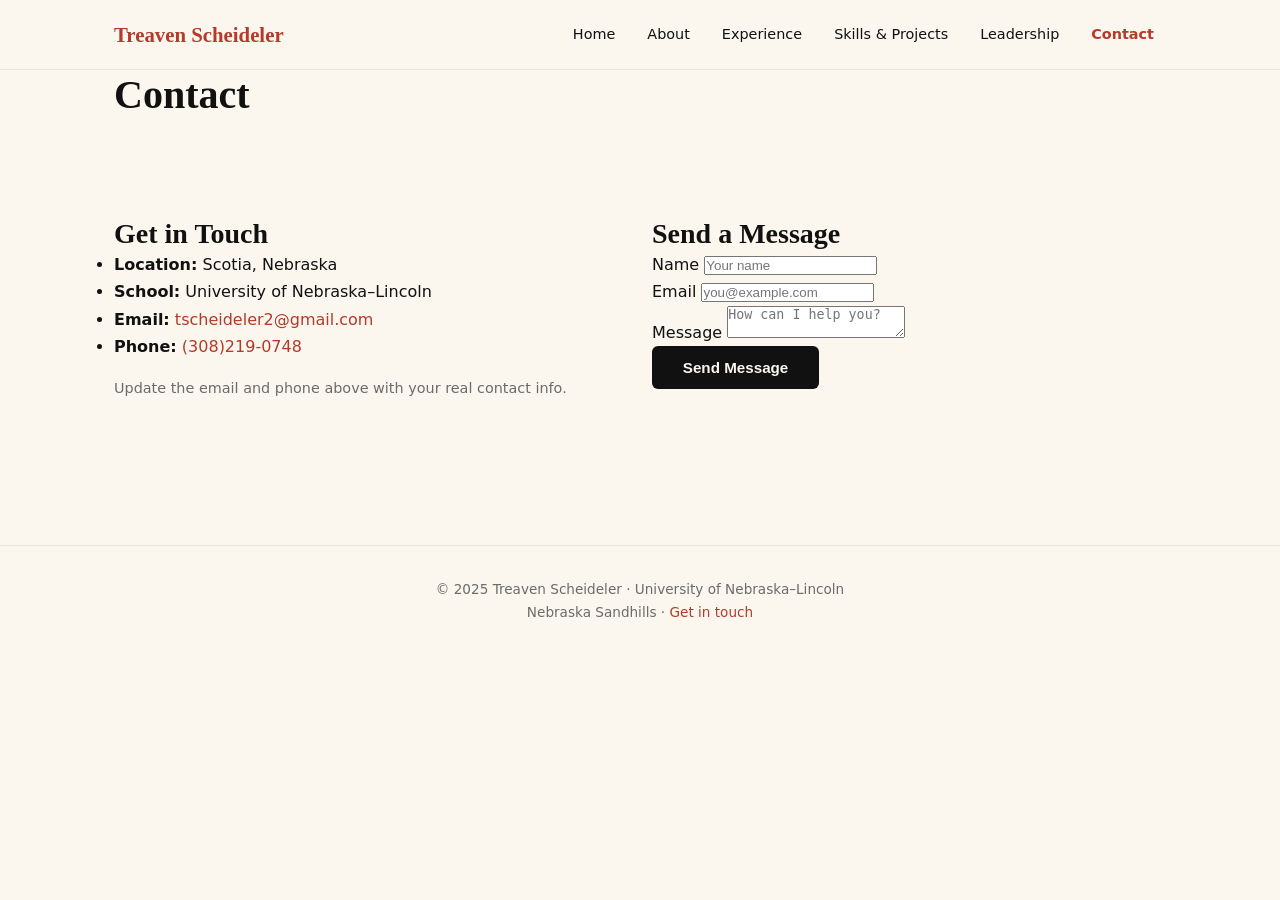
==== contact.html @ 9ba95659 "Add files via upload" ====
<!DOCTYPE html>
<html lang="en">
<head>
  <meta charset="UTF-8">
  <meta name="viewport" content="width=device-width, initial-scale=1.0">
  <meta name="description" content="Contact Treaven Scheideler — phone, email, and location.">
  <title>Contact | Treaven Scheideler</title>
  <link rel="stylesheet" href="css/styles.css">
</head>
<body>

  <header class="site-header">
    <div class="container">
      <a href="index.html" class="site-logo">Treaven Scheideler</a>
      <nav class="site-nav">
        <a href="index.html">Home</a>
        <a href="about.html">About</a>
        <a href="experience.html">Experience</a>
        <a href="projects.html">Skills &amp; Projects</a>
        <a href="leadership.html">Leadership</a>
        <a href="contact.html" class="active">Contact</a>
      </nav>
    </div>
  </header>

  <main id="main">
    <div class="container">
      <div class="page-header">
        <h1>Contact</h1>
      </div>

      <section class="section">
        <div class="card-grid" style="align-items: start;">

          <div>
            <h2 class="section-title">Get in Touch</h2>
            <ul class="contact-info">
              <li><strong>Location:</strong> Scotia, Nebraska</li>
              <li><strong>School:</strong> University of Nebraska–Lincoln</li>
              <li><strong>Email:</strong> <a href="mailto:tscheideler2@gmail.com">tscheideler2@gmail.com</a></li>
              <li><strong>Phone:</strong> <a href="tel:+13082190748">(308)219-0748</a></li>
            </ul>
            <p style="margin-top: 1rem; color: var(--color-muted); font-size: 0.9rem;">Update the email and phone above with your real contact info.</p>
          </div>

          <div>
            <h2 class="section-title">Send a Message</h2>
            <form class="contact-form" action="#" method="post">
              <div class="form-group">
                <label for="name">Name</label>
                <input type="text" id="name" name="name" placeholder="Your name" required>
              </div>
              <div class="form-group">
                <label for="email">Email</label>
                <input type="email" id="email" name="email" placeholder="you@example.com" required>
              </div>
              <div class="form-group">
                <label for="message">Message</label>
                <textarea id="message" name="message" placeholder="How can I help you?" required></textarea>
              </div>
              <button type="submit" class="btn btn-primary">Send Message</button>
            </form>
          </div>

        </div>
      </section>
    </div>
  </main>

  <footer class="site-footer">
    <div class="container">
      <p>&copy; 2025 Treaven Scheideler &middot; University of Nebraska–Lincoln</p>
      <p>Nebraska Sandhills &middot; <a href="contact.html">Get in touch</a></p>
    </div>
  </footer>
</body>
</html>
---- css/styles.css ----
/* ============================================================
   TREAVEN SCHEIDELER — PORTFOLIO STYLES
   Theme C: Western Minimal (cream + black + subtle red)
   ============================================================ */

   :root {
    --color-bg:#FBF7EF;
    --color-text:#111111;
    --color-primary:#111111;
    --color-accent:#B53A2A;
    --color-secondary:#6B7B3E;
    --color-card:rgba(255,255,255,0.94);
    --color-card-border:rgba(0,0,0,0.08);
    --color-muted:#6B6B6B;
    --color-light:#E8E2D6;
    --color-white:#FFFFFF;
    
    --max-width:1100px;
    --radius:6px;
    --shadow:0 2px 12px rgba(0,0,0,0.06);
    --shadow-hover:0 6px 24px rgba(0,0,0,0.10);
    
    --font-heading:'Georgia','Times New Roman',serif;
    --font-body:'Segoe UI',system-ui,-apple-system,sans-serif;
    }
    
    /* ============================================================
    RESET
    ============================================================ */
    
    *,*::before,*::after{
    box-sizing:border-box;
    margin:0;
    padding:0;
    }
    
    html{
    scroll-behavior:smooth;
    font-size:16px;
    }
    
    body{
    font-family:var(--font-body);
    color:var(--color-text);
    background:var(--color-bg);
    line-height:1.7;
    }
    
    img{
    max-width:100%;
    display:block;
    }
    
    a{
    color:var(--color-accent);
    text-decoration:none;
    }
    
    h1,h2,h3,h4{
    font-family:var(--font-heading);
    line-height:1.25;
    color:var(--color-primary);
    }
    
    h1{font-size:2.5rem;}
    h2{font-size:1.75rem;}
    h3{font-size:1.25rem;}
    
    .container{
    max-width:var(--max-width);
    margin:auto;
    padding:0 1.5rem;
    }
    
    /* ============================================================
    HEADER
    ============================================================ */
    
    .site-header{
    border-bottom:1px solid var(--color-card-border);
    background:var(--color-bg);
    position:sticky;
    top:0;
    z-index:100;
    padding:1rem 0;
    }
    
    .site-header .container{
    display:flex;
    justify-content:space-between;
    align-items:center;
    flex-wrap:wrap;
    }
    
    .site-logo{
    font-family:var(--font-heading);
    font-weight:700;
    font-size:1.3rem;
    }
    
    .site-nav{
    display:flex;
    gap:.5rem;
    flex-wrap:wrap;
    }
    
    .site-nav a{
    padding:.4rem .75rem;
    border-radius:var(--radius);
    color:var(--color-text);
    font-size:.9rem;
    }
    
    .site-nav a:hover{
    color:var(--color-accent);
    }
    
    .site-nav a.active{
    color:var(--color-accent);
    font-weight:600;
    }
    
    /* ============================================================
    HERO
    ============================================================ */
    
    .hero{
    position:relative;
    padding:5rem 0 4rem;
    text-align:center;
    overflow:hidden;
    }
    
    .hero-image{
    position:absolute;
    inset:0;
    width:100%;
    height:100%;
    object-fit:cover;
    z-index:0;
    filter:contrast(1.15) saturate(1.1) brightness(0.95);
    }
    
    .hero::before{
    content:"";
    position:absolute;
    inset:0;
    background:rgba(0,0,0,0.25);
    z-index:1;
    }
    
    .hero .container{
    position:relative;
    z-index:2;
    }
    
    .hero h1{
    color:#ffffff;
    text-shadow:0 4px 20px rgba(0,0,0,0.65);
    }
    
    .hero .tagline{
    color:rgba(255,255,255,0.95);
    text-shadow:0 3px 16px rgba(0,0,0,0.6);
    }
    
    /* ============================================================
    BUTTONS
    ============================================================ */
    
    .btn{
    display:inline-block;
    padding:.7rem 1.8rem;
    border-radius:var(--radius);
    font-weight:600;
    font-size:.95rem;
    border:2px solid transparent;
    }
    
    .btn-primary{
    background:var(--color-primary);
    color:var(--color-bg);
    }
    
    .btn-primary:hover{
    background:var(--color-accent);
    }
    
    .btn-outline{
    background:transparent;
    border-color:var(--color-bg);
    color:var(--color-bg);
    }
    
    .btn-outline:hover{
    background:var(--color-accent);
    border-color:var(--color-accent);
    color:var(--color-bg);
    }
    
    /* ============================================================
    SECTION
    ============================================================ */
    
    .section{
    padding:4rem 0;
    }
    
    .section+.section{
    border-top:1px solid var(--color-card-border);
    }
    
    /* ============================================================
    HOME PAGE LAYOUT
    ============================================================ */
    
    .home-layout{
    display:grid;
    grid-template-columns:300px 1fr 300px;
    gap:1.5rem;
    align-items:start;
    }
    
    .home-side{
    display:flex;
    flex-direction:column;
    gap:1rem;
    position:sticky;
    top:100px;
    max-height:calc(100vh - 120px);
    overflow:auto;
    padding-right:.3rem;
    }
    
    .home-side-img{
    width:100%;
    height:260px;
    object-fit:cover;
    border-radius:var(--radius);
    border:1px solid var(--color-card-border);
    box-shadow:var(--shadow);
    transition:transform .25s ease,box-shadow .25s ease;
    }
    
    .home-side-img:hover{
    transform:translateY(-3px);
    box-shadow:var(--shadow-hover);
    }
    
    .home-center{
    min-width:0;
    }
    
    /* ============================================================
    CARDS
    ============================================================ */
    
    .card-grid{
    display:grid;
    grid-template-columns:repeat(auto-fit,minmax(300px,1fr));
    gap:1.5rem;
    margin:2rem 0;
    }
    
    .card{
    background:var(--color-card);
    border:1px solid var(--color-card-border);
    border-radius:var(--radius);
    padding:2rem;
    box-shadow:var(--shadow);
    transition:.25s ease;
    }
    
    .card:hover{
    transform:translateY(-3px);
    box-shadow:var(--shadow-hover);
    border-color:var(--color-accent);
    }
    
    .card p{
    color:var(--color-muted);
    font-size:.95rem;
    }
    .reference {
      background: #fff;
      padding: 20px;
      margin-bottom: 20px;
      border-radius: 10px;
      border: 1px solid rgba(0,0,0,0.08);
    }
    
    .reference h3 {
      margin-top: 0;
    }
    
    
    /* ============================================================
    FOOTER
    ============================================================ */
    
    .site-footer{
    border-top:1px solid var(--color-card-border);
    padding:2rem 0;
    margin-top:3rem;
    text-align:center;
    color:var(--color-muted);
    font-size:.85rem;
    }
    
    /* ============================================================
    LIGHTBOX (IMAGE EXPAND)
    ============================================================ */
    
    a.lb{
    display:block;
    }
    
    a.lb img{
    cursor:zoom-in;
    }
    
    .lightbox-overlay{
    position:fixed;
    inset:0;
    background:rgba(0,0,0,0.85);
    display:none;
    align-items:center;
    justify-content:center;
    z-index:9999;
    padding:2rem;
    }
    
    .lightbox-overlay.open{
    display:flex;
    }
    
    .lightbox-img{
    max-width:min(1100px,92vw);
    max-height:88vh;
    width:auto;
    height:auto;
    border-radius:10px;
    box-shadow:0 12px 50px rgba(0,0,0,0.55);
    cursor:zoom-out;
    }
    
    /* ============================================================
    RESPONSIVE
    ============================================================ */
    
    @media(max-width:1100px){
    
    .home-layout{
    grid-template-columns:240px 1fr 240px;
    }
    
    .home-side-img{
    height:210px;
    }
    
    }
    
    @media(max-width:900px){
    
    .home-layout{
    grid-template-columns:1fr;
    }
    
    .home-side{
    position:static;
    flex-direction:row;
    overflow-x:auto;
    max-height:none;
    }
    
    .home-side-img{
    height:140px;
    min-width:180px;
    }
    
    }
    
    @media(max-width:600px){
    
    .card-grid{
    grid-template-columns:1fr;
    }
    
    }
    /* ============================
   ENTERPRISE PROPOSAL SECTION
============================ */


.enterprise-title {
  text-align: center;
  font-size: 2rem;
  margin-bottom: .5rem;
}

.enterprise-name {
  text-align: center;
  color: var(--color-primary);
  margin-bottom: 2rem;
}

.enterprise-grid {
  display: grid;
  grid-template-columns: repeat(2, 1fr);
  gap: 1.5rem;
}

.enterprise-card {
  background: var(--color-card);
  padding: 1.5rem;
  border-radius: var(--radius);
  border: 1px solid var(--color-card-border);
  border-left: 5px solid var(--color-primary);
  box-shadow: var(--shadow);
  transition: transform .2s ease, box-shadow .2s ease;
}

.enterprise-card:hover {
  transform: translateY(-4px);
  box-shadow: var(--shadow-hover);
}

.enterprise-card h4 {
  margin-bottom: .75rem;
  color: var(--color-primary);
}

.enterprise-card p {
  color: var(--color-muted);
}
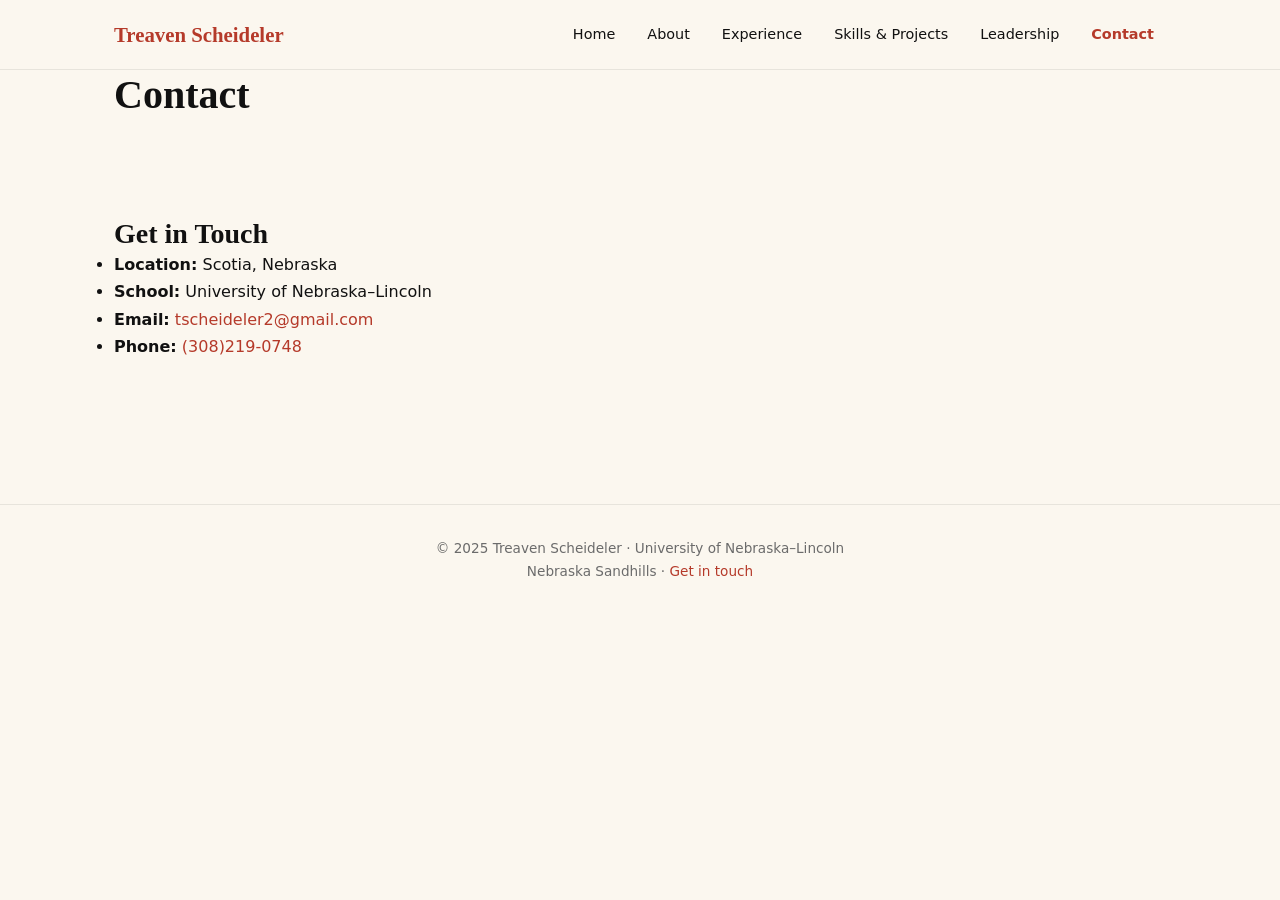
==== commit f8441a66: "Add files via upload" ====
--- a/contact.html
+++ b/contact.html
@@ -40,26 +40,6 @@
               <li><strong>Email:</strong> <a href="mailto:tscheideler2@gmail.com">tscheideler2@gmail.com</a></li>
               <li><strong>Phone:</strong> <a href="tel:+13082190748">(308)219-0748</a></li>
             </ul>
-            <p style="margin-top: 1rem; color: var(--color-muted); font-size: 0.9rem;">Update the email and phone above with your real contact info.</p>
-          </div>
-
-          <div>
-            <h2 class="section-title">Send a Message</h2>
-            <form class="contact-form" action="#" method="post">
-              <div class="form-group">
-                <label for="name">Name</label>
-                <input type="text" id="name" name="name" placeholder="Your name" required>
-              </div>
-              <div class="form-group">
-                <label for="email">Email</label>
-                <input type="email" id="email" name="email" placeholder="you@example.com" required>
-              </div>
-              <div class="form-group">
-                <label for="message">Message</label>
-                <textarea id="message" name="message" placeholder="How can I help you?" required></textarea>
-              </div>
-              <button type="submit" class="btn btn-primary">Send Message</button>
-            </form>
           </div>
 
         </div>
